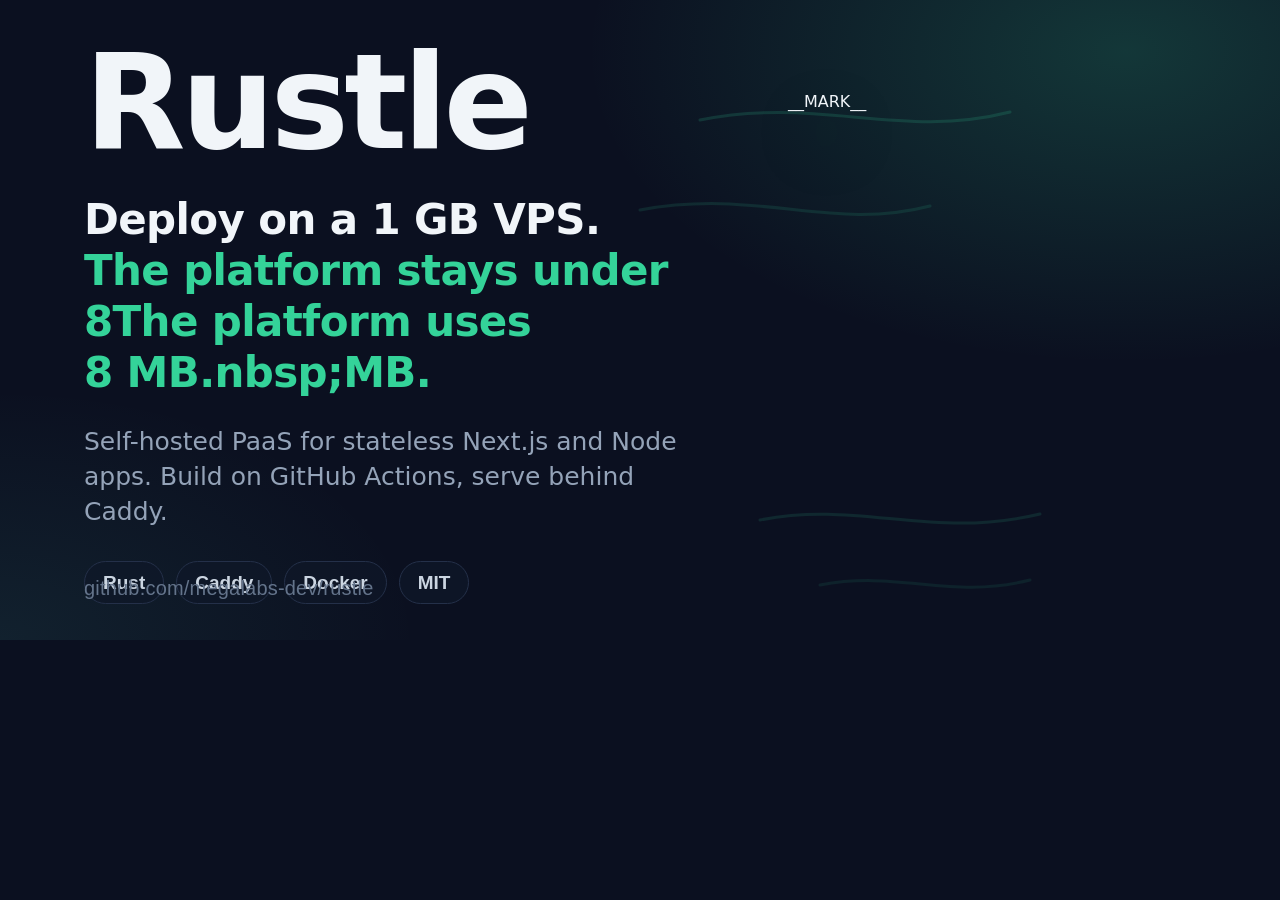
==== assets/brand/social-preview.html @ ef3a06d1 "Brand: leaf logo, icons, social preview, dashboard favicon; README header" ====
<!doctype html><meta charset="utf-8">
<style>
  html,body{margin:0;background:#0b1020}
  .card{position:relative;width:1280px;height:640px;overflow:hidden;font-family:"Inter",system-ui,sans-serif;color:#f1f5f9;
    background:radial-gradient(900px 520px at 88% 8%,rgba(52,211,153,.20),transparent 60%),radial-gradient(700px 420px at 0% 100%,rgba(94,234,212,.08),transparent 60%),#0b1020}
  .wind{position:absolute;inset:0}
  .mark{position:absolute;right:92px;top:92px;width:400px;height:400px;filter:drop-shadow(0 30px 60px rgba(16,185,129,.28))}
  .copy{position:absolute;left:84px;top:0;bottom:0;display:flex;flex-direction:column;justify-content:center;gap:26px;width:700px}
  .word{font-weight:800;font-size:132px;letter-spacing:-.035em;line-height:1}
  .tag{font-size:42px;line-height:1.22;font-weight:600;letter-spacing:-.015em}
  .tag em{font-style:normal;color:#34d399}
  .sub{font-size:25px;line-height:1.4;color:#94a3b8;font-weight:450;max-width:620px}
  .chips{display:flex;gap:12px;margin-top:6px}
  .chips span{font:600 19px/1 "Inter",sans-serif;color:#cbd5e1;border:1.5px solid #243049;border-radius:999px;padding:11px 18px;background:rgba(15,23,41,.7)}
  .url{position:absolute;left:84px;bottom:40px;font:500 20px "Inter",sans-serif;color:#64748b;letter-spacing:.01em}
</style>
<div class="card">
  <svg class="wind" viewBox="0 0 1280 640" fill="none" stroke="#34d399" stroke-linecap="round">
    <path d="M700 120 C820 96 900 140 1010 112" stroke-width="3" opacity=".16"/>
    <path d="M640 210 C760 188 830 232 930 206" stroke-width="3" opacity=".12"/>
    <path d="M760 520 C860 500 930 540 1040 514" stroke-width="3" opacity=".12"/>
    <path d="M820 585 C900 570 950 600 1030 580" stroke-width="3" opacity=".09"/>
  </svg>
  <div class="mark">__MARK__</div>
  <div class="copy">
    <div class="word">Rustle</div>
    <div class="tag">Deploy on a 1&nbsp;GB VPS.<br><em>The platform stays under 8The platform uses 8&nbsp;MB.nbsp;MB.</em></div>
    <div class="sub">Self-hosted PaaS for stateless Next.js and Node apps. Build on GitHub Actions, serve behind Caddy.</div>
    <div class="chips"><span>Rust</span><span>Caddy</span><span>Docker</span><span>MIT</span></div>
  </div>
  <div class="url">github.com/megalabs-dev/rustle</div>
</div>
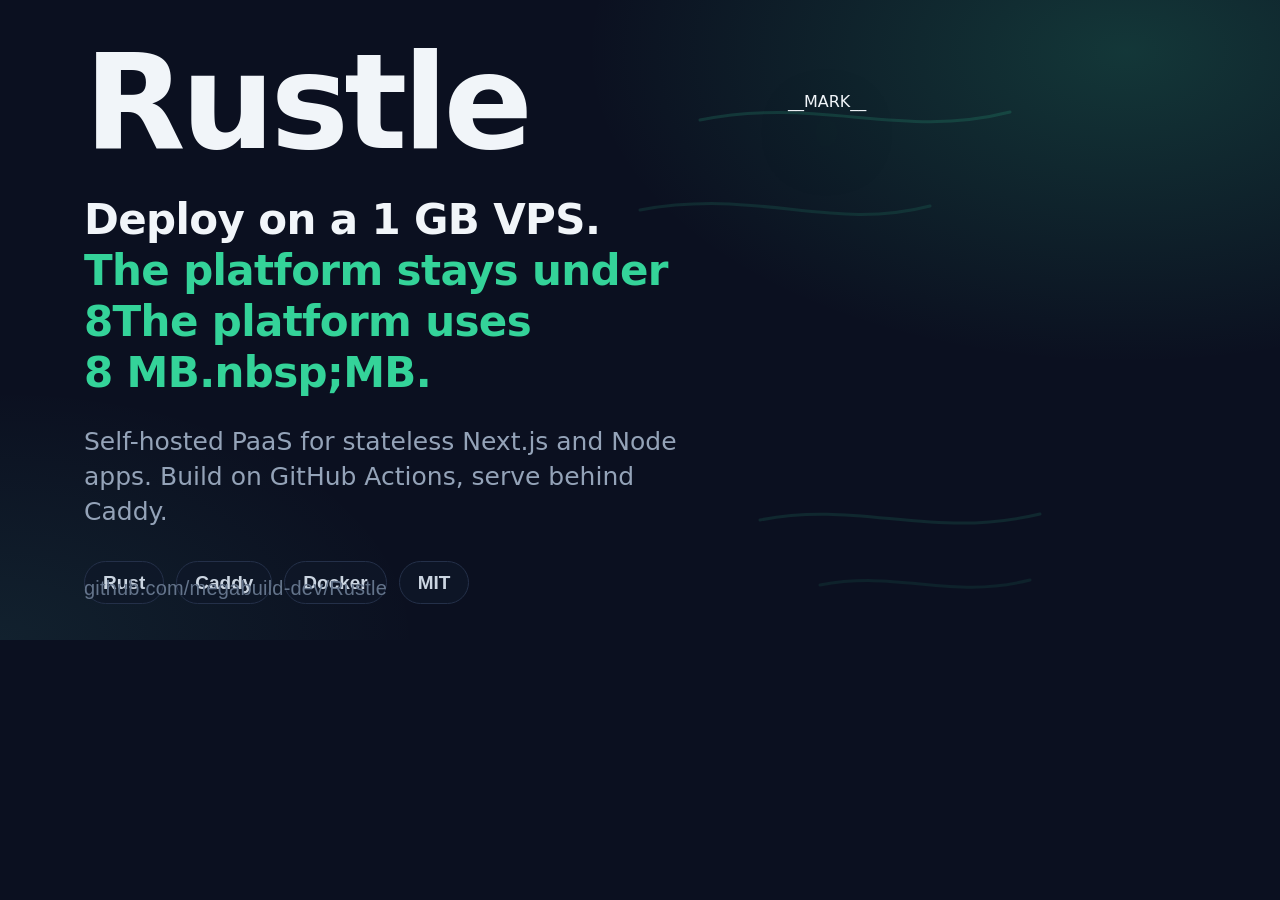
==== commit a8b2cc9b: "Point repository, release and documentation URLs at megabuild-dev/Rustle; re-render social preview" ====
--- a/assets/brand/social-preview.html
+++ b/assets/brand/social-preview.html
@@ -28,5 +28,5 @@
     <div class="sub">Self-hosted PaaS for stateless Next.js and Node apps. Build on GitHub Actions, serve behind Caddy.</div>
     <div class="chips"><span>Rust</span><span>Caddy</span><span>Docker</span><span>MIT</span></div>
   </div>
-  <div class="url">github.com/megalabs-dev/rustle</div>
+  <div class="url">github.com/megabuild-dev/Rustle</div>
 </div>
